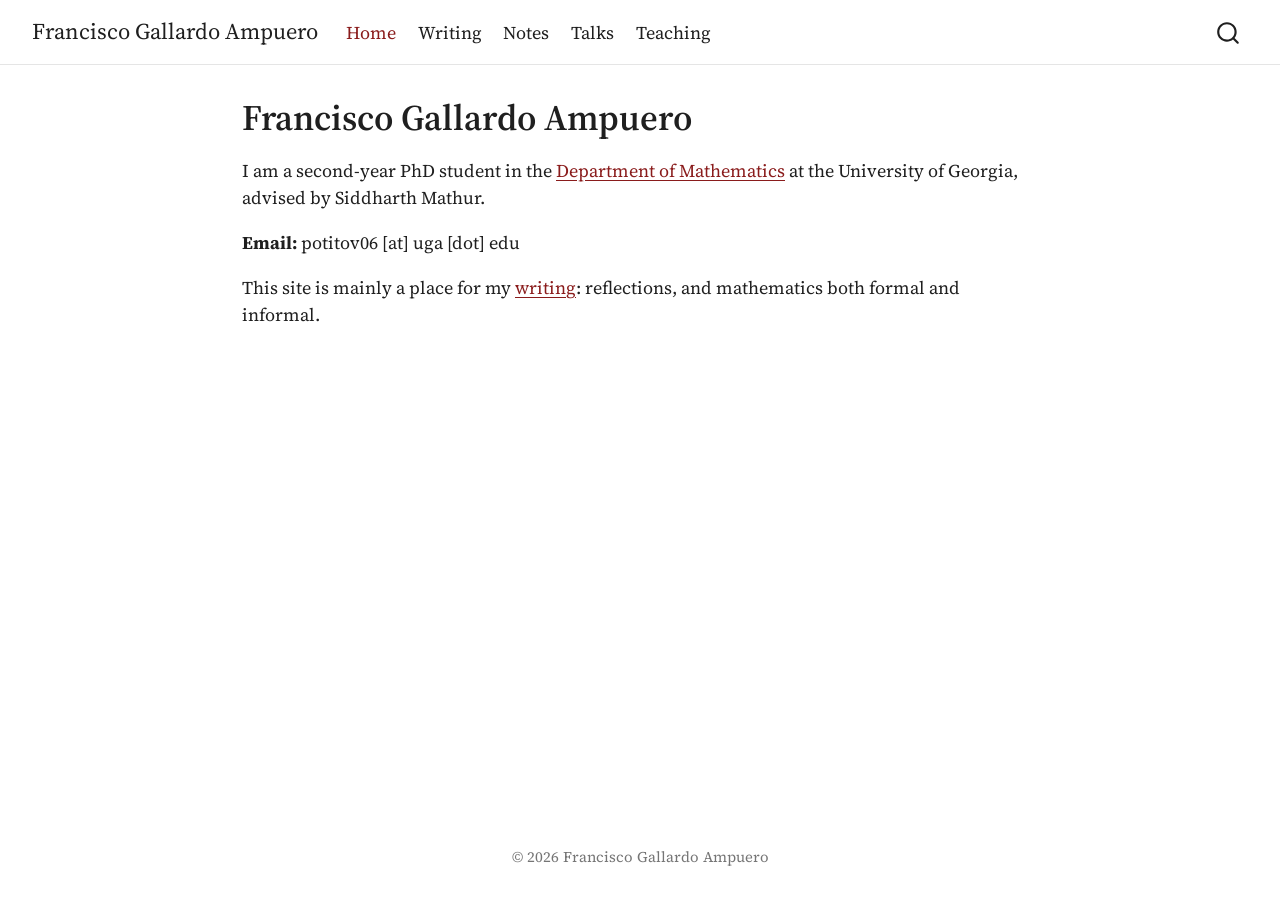
==== index.html @ f1d4eddf "Built site for gh-pages" ====
<!DOCTYPE html>
<html xmlns="http://www.w3.org/1999/xhtml" lang="en" xml:lang="en"><head>

<meta charset="utf-8">
<meta name="generator" content="quarto-1.10.19">

<meta name="viewport" content="width=device-width, initial-scale=1.0, user-scalable=yes">


<title>Francisco Gallardo Ampuero</title>
<style>
/* Default styles provided by pandoc.
** See https://pandoc.org/MANUAL.html#variables-for-html for config info.
*/
span.smallcaps{font-variant: small-caps;}
div.columns{display: flex; gap: 1.5em;}
div.column{flex: auto;}
@media screen {
div.columns{gap: min(4vw, 1.5em);}
div.column{overflow-x: auto;}
}
div.hanging-indent{margin-left: 1.5em; text-indent: -1.5em;}
ul.task-list{list-style: none;}
ul.task-list li input[type="checkbox"] {
  width: 0.8em;
  margin: 0 0.8em 0.2em -1em; /* quarto-specific, see https://github.com/quarto-dev/quarto-cli/issues/4556 */ 
  vertical-align: middle;
}
</style>


<script src="site_libs/quarto-nav/quarto-nav.js"></script>
<script src="site_libs/quarto-nav/headroom.min.js"></script>
<script src="site_libs/clipboard/clipboard.min.js"></script>
<script src="site_libs/quarto-search/autocomplete.umd.js"></script>
<script src="site_libs/quarto-search/fuse.min.js"></script>
<script src="site_libs/quarto-search/quarto-search.js"></script>
<meta name="quarto:offset" content="./">
<script src="site_libs/quarto-html/quarto.js" type="module"></script>
<script src="site_libs/quarto-html/tabsets/tabsets.js" type="module"></script>
<script src="site_libs/quarto-html/popper.min.js"></script>
<script src="site_libs/quarto-html/tippy.umd.min.js"></script>
<script src="site_libs/quarto-html/anchor.min.js"></script>
<link href="site_libs/quarto-html/tippy.css" rel="stylesheet">
<link href="site_libs/quarto-html/quarto-syntax-highlighting-bf27225e3a48a9273f3daa8f8e829971.css" rel="stylesheet" id="quarto-text-highlighting-styles">
<script src="site_libs/bootstrap/bootstrap.min.js"></script>
<link href="site_libs/bootstrap/bootstrap-icons.css" rel="stylesheet">
<link href="site_libs/bootstrap/bootstrap-cf3893b70b3a5d2bab2f2859abe27adf.min.css" rel="stylesheet" append-hash="true" id="quarto-bootstrap" data-mode="light">
<script id="quarto-search-options" type="application/json">{
  "location": "navbar",
  "copy-button": false,
  "collapse-after": 3,
  "panel-placement": "end",
  "type": "overlay",
  "limit": 50,
  "keyboard-shortcut": [
    "f",
    "/",
    "s"
  ],
  "show-item-context": false,
  "language": {
    "search-no-results-text": "No results",
    "search-matching-documents-text": "matching documents",
    "search-copy-link-title": "Copy link to search",
    "search-hide-matches-text": "Hide additional matches",
    "search-more-match-text": "more match in this document",
    "search-more-matches-text": "more matches in this document",
    "search-clear-button-title": "Clear",
    "search-text-placeholder": "",
    "search-detached-cancel-button-title": "Cancel",
    "search-submit-button-title": "Submit",
    "search-label": "Search"
  }
}</script>
<style>html{ scroll-behavior: smooth; }</style>


<link rel="stylesheet" href="styles.css">
</head>

<body class="nav-fixed fullcontent quarto-light">

<div id="quarto-search-results"></div>
  <header id="quarto-header" class="headroom fixed-top">
    <nav class="navbar navbar-expand-lg " data-bs-theme="dark">
      <div class="navbar-container container-fluid">
      <div class="navbar-brand-container mx-auto">
    <a class="navbar-brand" href="./index.html">
    <span class="navbar-title">Francisco Gallardo Ampuero</span>
    </a>
  </div>
            <div id="quarto-search" class="" title="Search"></div>
          <button class="navbar-toggler" type="button" data-bs-toggle="collapse" data-bs-target="#navbarCollapse" aria-controls="navbarCollapse" role="menu" aria-expanded="false" aria-label="Toggle navigation" onclick="if (window.quartoToggleHeadroom) { window.quartoToggleHeadroom(); }">
  <span class="navbar-toggler-icon"></span>
</button>
          <div class="collapse navbar-collapse" id="navbarCollapse">
            <ul class="navbar-nav navbar-nav-scroll me-auto">
  <li class="nav-item">
    <a class="nav-link active" href="./index.html" aria-current="page"> 
<span class="menu-text">Home</span></a>
  </li>  
  <li class="nav-item">
    <a class="nav-link" href="./writing.html"> 
<span class="menu-text">Writing</span></a>
  </li>  
  <li class="nav-item">
    <a class="nav-link" href="./notes.html"> 
<span class="menu-text">Notes</span></a>
  </li>  
  <li class="nav-item">
    <a class="nav-link" href="./talks.html"> 
<span class="menu-text">Talks</span></a>
  </li>  
  <li class="nav-item">
    <a class="nav-link" href="./teaching.html"> 
<span class="menu-text">Teaching</span></a>
  </li>  
</ul>
          </div> <!-- /navcollapse -->
            <div class="quarto-navbar-tools">
</div>
      </div> <!-- /container-fluid -->
    </nav>
</header>
<!-- content -->
<div id="quarto-content" class="quarto-container page-columns page-rows-contents page-layout-article page-navbar">
<!-- sidebar -->
<!-- margin-sidebar -->
    
<!-- main -->
<main class="content" id="quarto-document-content">

<header id="title-block-header" class="quarto-title-block default">
<div class="quarto-title">
<h1 class="title">Francisco Gallardo Ampuero</h1>
</div>



<div class="quarto-title-meta">

    
  
    
  </div>
  


</header>


<p>I am a second-year PhD student in the <a href="https://www.math.uga.edu/">Department of Mathematics</a> at the University of Georgia, advised by Siddharth Mathur.</p>
<p><strong>Email:</strong> potitov06 [at] uga [dot] edu</p>
<!-- Uncomment when you add your CV as files/cv.pdf
**CV:** [PDF](files/cv.pdf)
-->
<!-- Research interests: fill in when ready.
## Research interests
-->
<p>This site is mainly a place for my <a href="./writing.html">writing</a>: reflections, and mathematics both formal and informal.</p>



</main> <!-- /main -->
<script id="quarto-html-after-body" type="application/javascript">
  window.document.addEventListener("DOMContentLoaded", function (event) {
    const icon = "";
    const anchorJS = new window.AnchorJS();
    anchorJS.options = {
      placement: 'right',
      icon: icon
    };
    anchorJS.add('.anchored');
    const isCodeAnnotation = (el) => {
      for (const clz of el.classList) {
        if (clz.startsWith('code-annotation-')) {                     
          return true;
        }
      }
      return false;
    }
    const onCopySuccess = function(e) {
      // button target
      const button = e.trigger;
      // don't keep focus
      button.blur();
      // flash "checked"
      button.classList.add('code-copy-button-checked');
      var currentTitle = button.getAttribute("title");
      button.setAttribute("title", "Copied!");
      let tooltip;
      if (window.bootstrap) {
        button.setAttribute("data-bs-toggle", "tooltip");
        button.setAttribute("data-bs-placement", "left");
        button.setAttribute("data-bs-title", "Copied!");
        tooltip = new bootstrap.Tooltip(button, 
          { trigger: "manual", 
            customClass: "code-copy-button-tooltip",
            offset: [0, -8]});
        tooltip.show();    
      }
      setTimeout(function() {
        if (tooltip) {
          tooltip.hide();
          button.removeAttribute("data-bs-title");
          button.removeAttribute("data-bs-toggle");
          button.removeAttribute("data-bs-placement");
        }
        button.setAttribute("title", currentTitle);
        button.classList.remove('code-copy-button-checked');
      }, 1000);
      // clear code selection
      e.clearSelection();
    }
    const getTextToCopy = function(trigger) {
      const outerScaffold = trigger.parentElement.cloneNode(true);
      const codeEl = outerScaffold.querySelector('code');
      for (const childEl of codeEl.children) {
        if (isCodeAnnotation(childEl)) {
          childEl.remove();
        }
      }
      return codeEl.innerText;
    }
    const clipboard = new window.ClipboardJS('.code-copy-button:not([data-in-quarto-modal])', {
      text: getTextToCopy
    });
    clipboard.on('success', onCopySuccess);
    if (window.document.getElementById('quarto-embedded-source-code-modal')) {
      const clipboardModal = new window.ClipboardJS('.code-copy-button[data-in-quarto-modal]', {
        text: getTextToCopy,
        container: window.document.getElementById('quarto-embedded-source-code-modal')
      });
      clipboardModal.on('success', onCopySuccess);
    }
      var localhostRegex = new RegExp(/^(?:http|https):\/\/localhost\:?[0-9]*\//);
      var mailtoRegex = new RegExp(/^mailto:/);
        var filterRegex = new RegExp("https:\/\/potitoov06\.github\.io");
      var isInternal = (href) => {
          return filterRegex.test(href) || localhostRegex.test(href) || mailtoRegex.test(href);
      }
      // Inspect non-navigation links and adorn them if external
     var links = window.document.querySelectorAll('a[href]:not(.nav-link):not(.navbar-brand):not(.toc-action):not(.sidebar-link):not(.sidebar-item-toggle):not(.pagination-link):not(.no-external):not([aria-hidden]):not(.dropdown-item):not(.quarto-navigation-tool):not(.about-link)');
      for (var i=0; i<links.length; i++) {
        const link = links[i];
        if (!isInternal(link.href)) {
          // undo the damage that might have been done by quarto-nav.js in the case of
          // links that we want to consider external
          if (link.dataset.originalHref !== undefined) {
            link.href = link.dataset.originalHref;
          }
            // target, if specified
            link.setAttribute("target", "_blank");
            if (link.getAttribute("rel") === null) {
              link.setAttribute("rel", "noopener");
            }
        }
      }
    function tippyHover(el, contentFn, onTriggerFn, onUntriggerFn) {
      const config = {
        allowHTML: true,
        maxWidth: 500,
        delay: 100,
        arrow: false,
        appendTo: function(el) {
            return el.parentElement;
        },
        interactive: true,
        interactiveBorder: 10,
        theme: 'quarto',
        placement: 'bottom-start',
      };
      if (contentFn) {
        config.content = contentFn;
      }
      if (onTriggerFn) {
        config.onTrigger = onTriggerFn;
      }
      if (onUntriggerFn) {
        config.onUntrigger = onUntriggerFn;
      }
      window.tippy(el, config); 
    }
    const noterefs = window.document.querySelectorAll('a[role="doc-noteref"]');
    for (var i=0; i<noterefs.length; i++) {
      const ref = noterefs[i];
      tippyHover(ref, function() {
        // use id or data attribute instead here
        let href = ref.getAttribute('data-footnote-href') || ref.getAttribute('href');
        try { href = new URL(href).hash; } catch {}
        const id = href.replace(/^#\/?/, "");
        const note = window.document.getElementById(id);
        if (note) {
          return note.innerHTML;
        } else {
          return "";
        }
      });
    }
    const xrefs = window.document.querySelectorAll('a.quarto-xref');
    const processXRef = (id, note) => {
      // Strip column container classes
      const stripColumnClz = (el) => {
        el.classList.remove("page-full", "page-columns");
        if (el.children) {
          for (const child of el.children) {
            stripColumnClz(child);
          }
        }
      }
      stripColumnClz(note)
      if (id === null || id.startsWith('sec-')) {
        // Special case sections, only their first couple elements
        const container = document.createElement("div");
        if (note.children && note.children.length > 2) {
          container.appendChild(note.children[0].cloneNode(true));
          for (let i = 1; i < note.children.length; i++) {
            const child = note.children[i];
            if (child.tagName === "P" && child.innerText === "") {
              continue;
            } else {
              container.appendChild(child.cloneNode(true));
              break;
            }
          }
          if (window.Quarto?.typesetMath) {
            window.Quarto.typesetMath(container);
          }
          return container.innerHTML
        } else {
          if (window.Quarto?.typesetMath) {
            window.Quarto.typesetMath(note);
          }
          return note.innerHTML;
        }
      } else {
        // Remove any anchor links if they are present
        const anchorLink = note.querySelector('a.anchorjs-link');
        if (anchorLink) {
          anchorLink.remove();
        }
        if (window.Quarto?.typesetMath) {
          window.Quarto.typesetMath(note);
        }
        if (note.classList.contains("callout")) {
          return note.outerHTML;
        } else {
          return note.innerHTML;
        }
      }
    }
    for (var i=0; i<xrefs.length; i++) {
      const xref = xrefs[i];
      tippyHover(xref, undefined, function(instance) {
        instance.disable();
        let url = xref.getAttribute('href');
        let hash = undefined; 
        if (url.startsWith('#')) {
          hash = url;
        } else {
          try { hash = new URL(url).hash; } catch {}
        }
        if (hash) {
          const id = hash.replace(/^#\/?/, "");
          const note = window.document.getElementById(id);
          if (note !== null) {
            try {
              const html = processXRef(id, note.cloneNode(true));
              instance.setContent(html);
            } finally {
              instance.enable();
              instance.show();
            }
          } else {
            // See if we can fetch this
            fetch(url.split('#')[0])
            .then(res => res.text())
            .then(html => {
              const parser = new DOMParser();
              const htmlDoc = parser.parseFromString(html, "text/html");
              const note = htmlDoc.getElementById(id);
              if (note !== null) {
                const html = processXRef(id, note);
                instance.setContent(html);
              } 
            }).finally(() => {
              instance.enable();
              instance.show();
            });
          }
        } else {
          // See if we can fetch a full url (with no hash to target)
          // This is a special case and we should probably do some content thinning / targeting
          fetch(url)
          .then(res => res.text())
          .then(html => {
            const parser = new DOMParser();
            const htmlDoc = parser.parseFromString(html, "text/html");
            const note = htmlDoc.querySelector('main.content');
            if (note !== null) {
              // This should only happen for chapter cross references
              // (since there is no id in the URL)
              // remove the first header
              if (note.children.length > 0 && note.children[0].tagName === "HEADER") {
                note.children[0].remove();
              }
              const html = processXRef(null, note);
              instance.setContent(html);
            } 
          }).finally(() => {
            instance.enable();
            instance.show();
          });
        }
      }, function(instance) {
      });
    }
        let selectedAnnoteEl;
        const selectorForAnnotation = ( cell, annotation) => {
          let cellAttr = 'data-code-cell="' + cell + '"';
          let lineAttr = 'data-code-annotation="' +  annotation + '"';
          const selector = 'span[' + cellAttr + '][' + lineAttr + ']';
          return selector;
        }
        const selectCodeLines = (annoteEl) => {
          const doc = window.document;
          const targetCell = annoteEl.getAttribute("data-target-cell");
          const targetAnnotation = annoteEl.getAttribute("data-target-annotation");
          const annoteSpan = window.document.querySelector(selectorForAnnotation(targetCell, targetAnnotation));
          const lines = annoteSpan.getAttribute("data-code-lines").split(",");
          const lineIds = lines.map((line) => {
            return targetCell + "-" + line;
          })
          let top = null;
          let height = null;
          let parent = null;
          if (lineIds.length > 0) {
              //compute the position of the single el (top and bottom and make a div)
              const el = window.document.getElementById(lineIds[0]);
              top = el.offsetTop;
              height = el.offsetHeight;
              parent = el.parentElement.parentElement;
            if (lineIds.length > 1) {
              const lastEl = window.document.getElementById(lineIds[lineIds.length - 1]);
              const bottom = lastEl.offsetTop + lastEl.offsetHeight;
              height = bottom - top;
            }
            if (top !== null && height !== null && parent !== null) {
              // cook up a div (if necessary) and position it 
              let div = window.document.getElementById("code-annotation-line-highlight");
              if (div === null) {
                div = window.document.createElement("div");
                div.setAttribute("id", "code-annotation-line-highlight");
                div.style.position = 'absolute';
                parent.appendChild(div);
              }
              div.style.top = top - 2 + "px";
              div.style.height = height + 4 + "px";
              div.style.left = 0;
              let gutterDiv = window.document.getElementById("code-annotation-line-highlight-gutter");
              if (gutterDiv === null) {
                gutterDiv = window.document.createElement("div");
                gutterDiv.setAttribute("id", "code-annotation-line-highlight-gutter");
                gutterDiv.style.position = 'absolute';
                const codeCell = window.document.getElementById(targetCell);
                const gutter = codeCell.querySelector('.code-annotation-gutter');
                gutter.appendChild(gutterDiv);
              }
              gutterDiv.style.top = top - 2 + "px";
              gutterDiv.style.height = height + 4 + "px";
            }
            selectedAnnoteEl = annoteEl;
          }
        };
        const unselectCodeLines = () => {
          const elementsIds = ["code-annotation-line-highlight", "code-annotation-line-highlight-gutter"];
          elementsIds.forEach((elId) => {
            const div = window.document.getElementById(elId);
            if (div) {
              div.remove();
            }
          });
          selectedAnnoteEl = undefined;
        };
          // Handle positioning of the toggle
      window.addEventListener(
        "resize",
        throttle(() => {
          elRect = undefined;
          if (selectedAnnoteEl) {
            selectCodeLines(selectedAnnoteEl);
          }
        }, 10)
      );
      function throttle(fn, ms) {
      let throttle = false;
      let timer;
        return (...args) => {
          if(!throttle) { // first call gets through
              fn.apply(this, args);
              throttle = true;
          } else { // all the others get throttled
              if(timer) clearTimeout(timer); // cancel #2
              timer = setTimeout(() => {
                fn.apply(this, args);
                timer = throttle = false;
              }, ms);
          }
        };
      }
        // Attach click handler to the DT
        const annoteDls = window.document.querySelectorAll('dt[data-target-cell]');
        for (const annoteDlNode of annoteDls) {
          annoteDlNode.addEventListener('click', (event) => {
            const clickedEl = event.target;
            if (clickedEl !== selectedAnnoteEl) {
              unselectCodeLines();
              const activeEl = window.document.querySelector('dt[data-target-cell].code-annotation-active');
              if (activeEl) {
                activeEl.classList.remove('code-annotation-active');
              }
              selectCodeLines(clickedEl);
              clickedEl.classList.add('code-annotation-active');
            } else {
              // Unselect the line
              unselectCodeLines();
              clickedEl.classList.remove('code-annotation-active');
            }
          });
        }
    const findCites = (el) => {
      const parentEl = el.parentElement;
      if (parentEl) {
        const cites = parentEl.dataset.cites;
        if (cites) {
          return {
            el,
            cites: cites.split(' ')
          };
        } else {
          return findCites(el.parentElement)
        }
      } else {
        return undefined;
      }
    };
    var bibliorefs = window.document.querySelectorAll('a[role="doc-biblioref"]');
    for (var i=0; i<bibliorefs.length; i++) {
      const ref = bibliorefs[i];
      const citeInfo = findCites(ref);
      if (citeInfo) {
        tippyHover(citeInfo.el, function() {
          var popup = window.document.createElement('div');
          citeInfo.cites.forEach(function(cite) {
            var citeDiv = window.document.createElement('div');
            citeDiv.classList.add('hanging-indent');
            citeDiv.classList.add('csl-entry');
            var biblioDiv = window.document.getElementById('ref-' + cite);
            if (biblioDiv) {
              citeDiv.innerHTML = biblioDiv.innerHTML;
            }
            popup.appendChild(citeDiv);
          });
          return popup.innerHTML;
        });
      }
    }
  });
  </script>
</div> <!-- /content -->
<footer class="footer">
  <div class="nav-footer">
    <div class="nav-footer-left">
      &nbsp;
    </div>   
    <div class="nav-footer-center">
<p>© 2026 Francisco Gallardo Ampuero</p>
</div>
    <div class="nav-footer-right">
      &nbsp;
    </div>
  </div>
</footer>




<script src="site_libs/quarto-html/zenscroll-min.js"></script>
</body></html>
---- site_libs/quarto-html/tippy.css ----
.tippy-box[data-animation=fade][data-state=hidden]{opacity:0}[data-tippy-root]{max-width:calc(100vw - 10px)}.tippy-box{position:relative;background-color:#333;color:#fff;border-radius:4px;font-size:14px;line-height:1.4;white-space:normal;outline:0;transition-property:transform,visibility,opacity}.tippy-box[data-placement^=top]>.tippy-arrow{bottom:0}.tippy-box[data-placement^=top]>.tippy-arrow:before{bottom:-7px;left:0;border-width:8px 8px 0;border-top-color:initial;transform-origin:center top}.tippy-box[data-placement^=bottom]>.tippy-arrow{top:0}.tippy-box[data-placement^=bottom]>.tippy-arrow:before{top:-7px;left:0;border-width:0 8px 8px;border-bottom-color:initial;transform-origin:center bottom}.tippy-box[data-placement^=left]>.tippy-arrow{right:0}.tippy-box[data-placement^=left]>.tippy-arrow:before{border-width:8px 0 8px 8px;border-left-color:initial;right:-7px;transform-origin:center left}.tippy-box[data-placement^=right]>.tippy-arrow{left:0}.tippy-box[data-placement^=right]>.tippy-arrow:before{left:-7px;border-width:8px 8px 8px 0;border-right-color:initial;transform-origin:center right}.tippy-box[data-inertia][data-state=visible]{transition-timing-function:cubic-bezier(.54,1.5,.38,1.11)}.tippy-arrow{width:16px;height:16px;color:#333}.tippy-arrow:before{content:"";position:absolute;border-color:transparent;border-style:solid}.tippy-content{position:relative;padding:5px 9px;z-index:1}
---- site_libs/quarto-html/quarto-syntax-highlighting-bf27225e3a48a9273f3daa8f8e829971.css ----
/* quarto syntax highlight colors */
:root {
  --quarto-hl-ot-color: #003B4F;
  --quarto-hl-at-color: #657422;
  --quarto-hl-ss-color: #20794D;
  --quarto-hl-an-color: #5E5E5E;
  --quarto-hl-fu-color: #4758AB;
  --quarto-hl-st-color: #20794D;
  --quarto-hl-cf-color: #003B4F;
  --quarto-hl-op-color: #5E5E5E;
  --quarto-hl-er-color: #AD0000;
  --quarto-hl-bn-color: #AD0000;
  --quarto-hl-al-color: #AD0000;
  --quarto-hl-va-color: #111111;
  --quarto-hl-bu-color: inherit;
  --quarto-hl-ex-color: inherit;
  --quarto-hl-pp-color: #AD0000;
  --quarto-hl-in-color: #5E5E5E;
  --quarto-hl-vs-color: #20794D;
  --quarto-hl-wa-color: #5E5E5E;
  --quarto-hl-do-color: #5E5E5E;
  --quarto-hl-im-color: #00769E;
  --quarto-hl-ch-color: #20794D;
  --quarto-hl-dt-color: #AD0000;
  --quarto-hl-fl-color: #AD0000;
  --quarto-hl-co-color: #5E5E5E;
  --quarto-hl-cv-color: #5E5E5E;
  --quarto-hl-cn-color: #8f5902;
  --quarto-hl-sc-color: #5E5E5E;
  --quarto-hl-dv-color: #AD0000;
  --quarto-hl-kw-color: #003B4F;
}

/* other quarto variables */
:root {
  --quarto-font-monospace: SFMono-Regular, Menlo, Monaco, Consolas, "Liberation Mono", "Courier New", monospace;
}

/* syntax highlight based on Pandoc's rules */
pre > code.sourceCode > span {
  color: #003B4F;
}

code.sourceCode > span {
  color: #003B4F;
}

div.sourceCode,
div.sourceCode pre.sourceCode {
  color: #003B4F;
}

/* Normal */
code span {
  color: #003B4F;
}

/* Alert */
code span.al {
  color: #AD0000;
  font-style: inherit;
}

/* Annotation */
code span.an {
  color: #5E5E5E;
  font-style: inherit;
}

/* Attribute */
code span.at {
  color: #657422;
  font-style: inherit;
}

/* BaseN */
code span.bn {
  color: #AD0000;
  font-style: inherit;
}

/* BuiltIn */
code span.bu {
  font-style: inherit;
}

/* ControlFlow */
code span.cf {
  color: #003B4F;
  font-weight: bold;
  font-style: inherit;
}

/* Char */
code span.ch {
  color: #20794D;
  font-style: inherit;
}

/* Constant */
code span.cn {
  color: #8f5902;
  font-style: inherit;
}

/* Comment */
code span.co {
  color: #5E5E5E;
  font-style: inherit;
}

/* CommentVar */
code span.cv {
  color: #5E5E5E;
  font-style: italic;
}

/* Documentation */
code span.do {
  color: #5E5E5E;
  font-style: italic;
}

/* DataType */
code span.dt {
  color: #AD0000;
  font-style: inherit;
}

/* DecVal */
code span.dv {
  color: #AD0000;
  font-style: inherit;
}

/* Error */
code span.er {
  color: #AD0000;
  font-style: inherit;
}

/* Extension */
code span.ex {
  font-style: inherit;
}

/* Float */
code span.fl {
  color: #AD0000;
  font-style: inherit;
}

/* Function */
code span.fu {
  color: #4758AB;
  font-style: inherit;
}

/* Import */
code span.im {
  color: #00769E;
  font-style: inherit;
}

/* Information */
code span.in {
  color: #5E5E5E;
  font-style: inherit;
}

/* Keyword */
code span.kw {
  color: #003B4F;
  font-weight: bold;
  font-style: inherit;
}

/* Operator */
code span.op {
  color: #5E5E5E;
  font-style: inherit;
}

/* Other */
code span.ot {
  color: #003B4F;
  font-style: inherit;
}

/* Preprocessor */
code span.pp {
  color: #AD0000;
  font-style: inherit;
}

/* SpecialChar */
code span.sc {
  color: #5E5E5E;
  font-style: inherit;
}

/* SpecialString */
code span.ss {
  color: #20794D;
  font-style: inherit;
}

/* String */
code span.st {
  color: #20794D;
  font-style: inherit;
}

/* Variable */
code span.va {
  color: #111111;
  font-style: inherit;
}

/* VerbatimString */
code span.vs {
  color: #20794D;
  font-style: inherit;
}

/* Warning */
code span.wa {
  color: #5E5E5E;
  font-style: italic;
}

.prevent-inlining {
  content: "</";
}

/*# sourceMappingURL=8be38f48d34c45af72792cbd699585e7.css.map */
---- styles.css ----
/* Comfortable reading width */
main.content { max-width: 46rem; }

/* Quarto puts class "theorem" on every numbered environment
   (theorem, lemma, proposition, corollary, conjecture, definition, example, exercise),
   plus a second class naming the type, e.g. class="theorem definition". */
.theorem { margin: 1.2em 0; }

/* AMS "plain" style: italic statement for theorem/lemma/proposition/corollary/conjecture */
.theorem:not(.definition):not(.example):not(.exercise) p { font-style: italic; }
.theorem .theorem-title { font-style: normal; }

/* Proofs and remarks (Quarto gives remarks class="proof remark") */
.proof { margin: 0.8em 0 1.2em 0; }
.proof .proof-title { font-style: italic; }

/* End-of-proof mark: proofs only, not remarks or solutions */
.proof:not(.remark):not(.solution) > p:last-child::after { content: "∎"; float: right; }

/* Listing on the Writing page: keep it plain */
.quarto-listing-default .listing-description { display: none; }
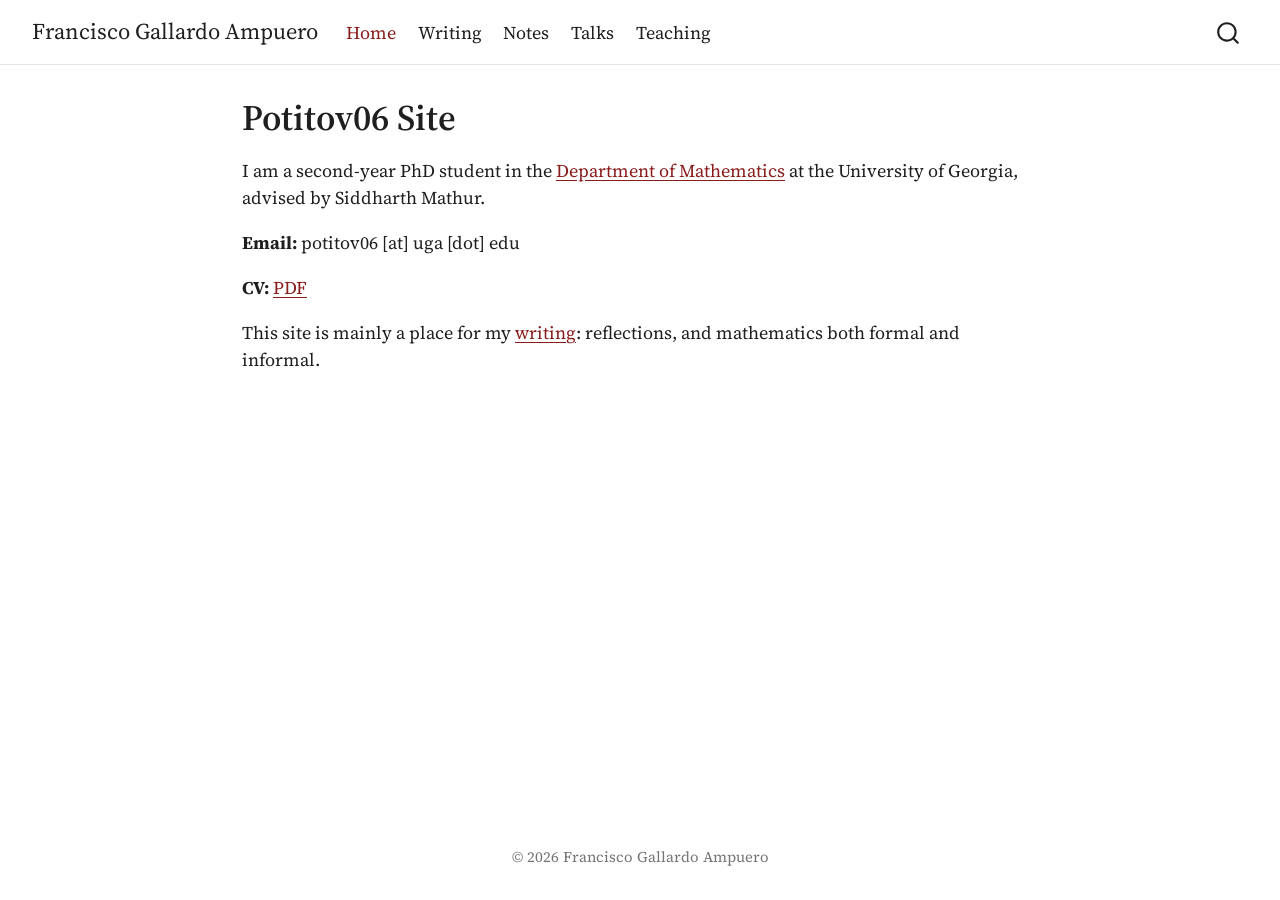
==== commit 4071ab18: "Built site for gh-pages" ====
--- a/index.html
+++ b/index.html
@@ -7,7 +7,7 @@
 <meta name="viewport" content="width=device-width, initial-scale=1.0, user-scalable=yes">
 
 
-<title>Francisco Gallardo Ampuero</title>
+<title>Potitov06 Site – Francisco Gallardo Ampuero</title>
 <style>
 /* Default styles provided by pandoc.
 ** See https://pandoc.org/MANUAL.html#variables-for-html for config info.
@@ -133,7 +133,7 @@
 
 <header id="title-block-header" class="quarto-title-block default">
 <div class="quarto-title">
-<h1 class="title">Francisco Gallardo Ampuero</h1>
+<h1 class="title">Potitov06 Site</h1>
 </div>
 
 
@@ -152,9 +152,7 @@
 
 <p>I am a second-year PhD student in the <a href="https://www.math.uga.edu/">Department of Mathematics</a> at the University of Georgia, advised by Siddharth Mathur.</p>
 <p><strong>Email:</strong> potitov06 [at] uga [dot] edu</p>
-<!-- Uncomment when you add your CV as files/cv.pdf
-**CV:** [PDF](files/cv.pdf)
--->
+<p><strong>CV:</strong> <a href="files/cv.pdf">PDF</a></p>
 <!-- Research interests: fill in when ready.
 ## Research interests
 -->
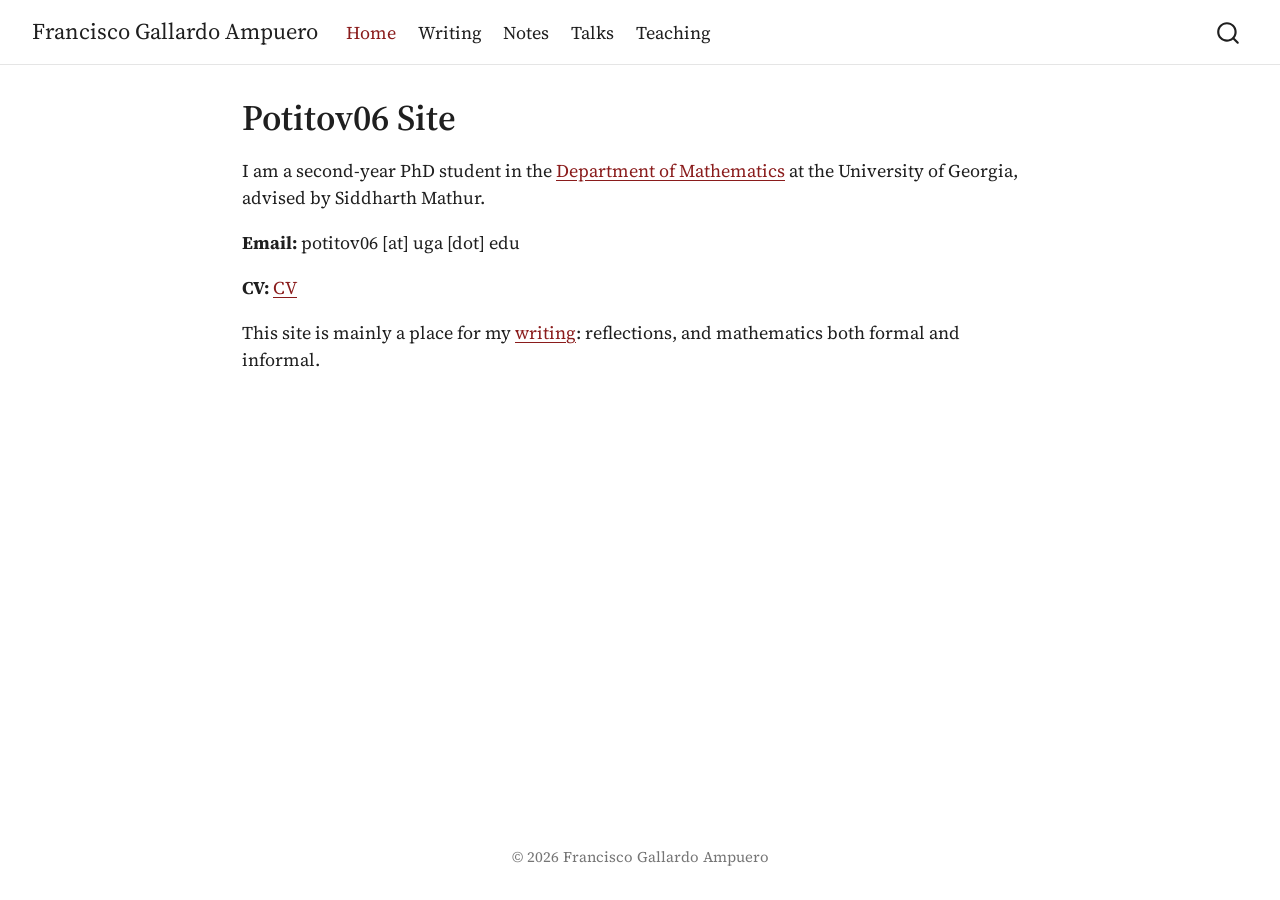
==== commit 18e24268: "Built site for gh-pages" ====
--- a/index.html
+++ b/index.html
@@ -152,7 +152,7 @@
 
 <p>I am a second-year PhD student in the <a href="https://www.math.uga.edu/">Department of Mathematics</a> at the University of Georgia, advised by Siddharth Mathur.</p>
 <p><strong>Email:</strong> potitov06 [at] uga [dot] edu</p>
-<p><strong>CV:</strong> <a href="files/cv.pdf">PDF</a></p>
+<p><strong>CV:</strong> <a href="files/cv.pdf">CV</a></p>
 <!-- Research interests: fill in when ready.
 ## Research interests
 -->
